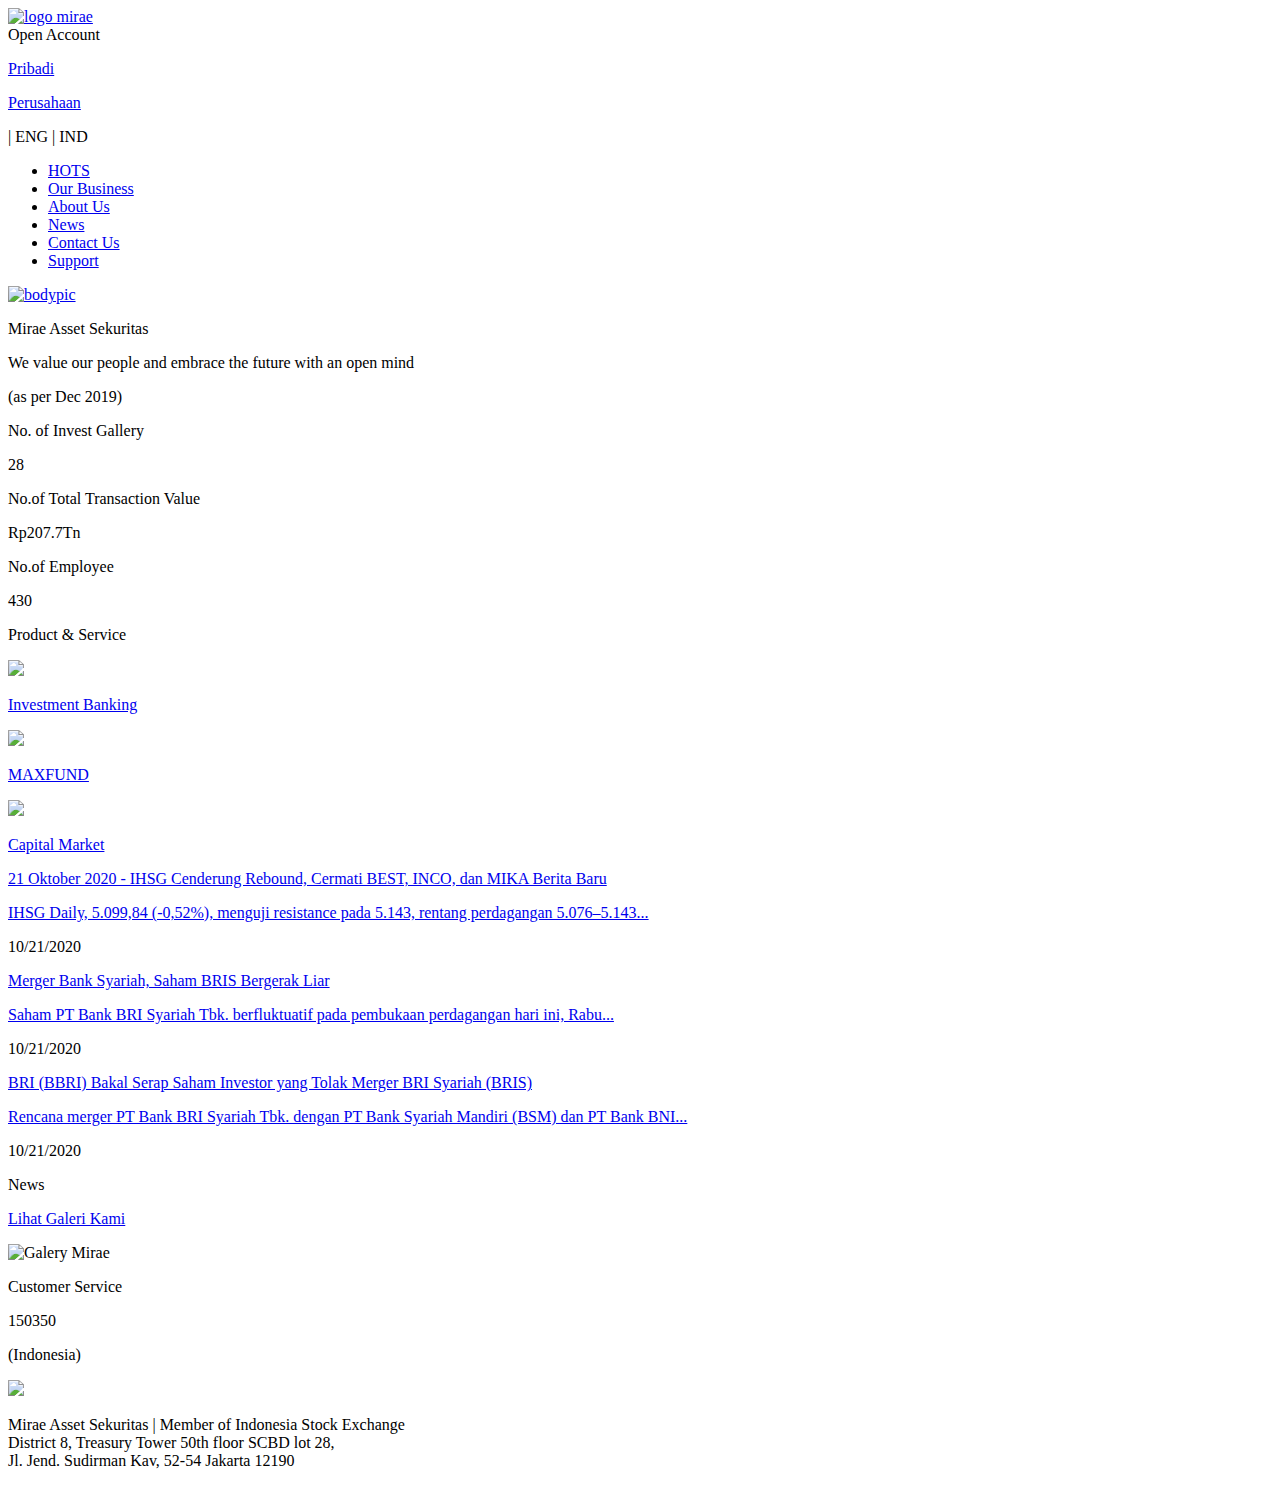
==== index.html @ 7bf0a92a "Rename Main.html to index.html" ====
<!DOCTYPE html>
<html lang="en">
<head>
    <meta charset="UTF-8">
    <meta name="viewport" content="width=device-width, initial-scale=1.0">
    <link rel="stylesheet" href="central.css">
    <link rel="icon" type="image/png" href="https://static.smartspends.com/static/images/short_providers_logos/mirae_asset_mutual_fund.png">
    <title>Mireae Asset</title>

</head>
<body>
    

    <div class="header">
        <a href="index.html"><img src="miraeasset logo.png" alt="logo mirae"></a>
        <div class="dropdown">
            <span>Open Account </span>
            <div class="dropdown-content">
            <p><a href="openpribadi.html" class="editfont1">Pribadi</a></p>
            <p><a href="openprusahaan.html" class="editfont1">Perusahaan</a></p>
            </div>  
        </div>
        <p class="posisisub">| ENG | IND</p>
        <ul>
            <li><a href="https://hots.miraeasset.co.id/" target="_blank" class="navbar2">HOTS</a></li>
            <li><a href="https://sekuritas.miraeasset.co.id/What-We-Do" target="_blank" class="navbar1">Our Business</a></li>
            <li><a href="biodata.html" class="navbar1">About Us</a></li>
            <li><a href="https://miraeasset.co.id/id/News" target="_blank" class="navbar1">News</a></li>
            <li><a href="contact_us.html" class="navbar1">Contact Us</a></li>
            <li><a href="https://miraeasset.co.id/id/support" target="_blank" class="navbar1">Support</a></li>
        </ul>
    </div>

    <a href="https://event.miraeasset.co.id/web/event" target="_blank"><img src="bodypic.png" alt="bodypic" class="picbody"></a>

    <p class="ukuran1">Mirae Asset Sekuritas</p>
    <p class="ukuran2">We value our people and embrace the future with an open mind</p>
    <p class="ukuran3">(as per Dec 2019)</p>

    <div class="row">
        <div class="column">
          <p class="atas">No. of Invest Gallery</p>
          <p class="bawah">28</p>
        </div>
        
        <div class="column">
          <p class="atas">No.of Total Transaction Value</p>
          <p class="bawah">Rp207.7Tn</p>
        </div>
        
        <div class="column">
          <p class="atas">No.of Employee</p>
          <p class="bawah">430</p>
        </div>
    </div>

    <div>
        <div>
        <p class="posisi1">Product & Service</p>
        </div>
    </div>
    
    <div class="jarak warna">
        <div class="column">
          <p><a href="https://sekuritas.miraeasset.co.id/en/Investment-Banking" target="_blank"><img src="https://miraeasset.co.id/template/s150319001001/images/mirae-product-icon15.png" class="icon"></a></p>
          <p class="bawah4"><a href="https://sekuritas.miraeasset.co.id/en/Investment-Banking" target="_blank" class="none">Investment Banking</a></p>
        </div>
        
        <div class="column">
          <p><a href="https://sekuritas.miraeasset.co.id/en/MAXFUND" target="_blank"><img src="https://miraeasset.co.id/template/s150319001001/images/mirae-product-icon02.png" class="icon"></a></p>
          <p class="bawah2"><a href="https://sekuritas.miraeasset.co.id/en/MAXFUND" target="_blank" class="none">MAXFUND</a></p>
        </div>
        
        <div class="column">
          <p><a href="https://sekuritas.miraeasset.co.id/en/Capital-Market" target="_blank"><img src="https://miraeasset.co.id/template/s150319001001/images/mirae-product-icon01.png" class="icon"></a></p>
          <p class="bawah3"><a href="https://sekuritas.miraeasset.co.id/en/Capital-Market" target="_blank" class="none">Capital Market</a></p>
        </div>
    </div>

    <div class="news">
      <div class="columnnews">
        <p class="atasnews1"><a href="https://miraeasset.co.id/id/News/30284" class="font">21 Oktober 2020 - IHSG Cenderung Rebound, Cermati BEST, INCO, dan MIKA Berita Baru</a></p>
        <p class="bawahnews1"><a href="https://miraeasset.co.id/id/News/30284" class="font1">IHSG Daily, 5.099,84 (-0,52%), menguji resistance pada 5.143, rentang perdagangan 5.076–5.143...</a></p>
        <p class="tanggalnews1">10/21/2020</p>
      </div>
      
      <div class="columnnews">
        <p class="atasnews2"><a href="https://miraeasset.co.id/id/News/30283" class="font">Merger Bank Syariah, Saham BRIS Bergerak Liar</a></p>
        <p class="bawahnews2"><a href="https://miraeasset.co.id/id/News/30283" class="font1">Saham PT Bank BRI Syariah Tbk. berfluktuatif pada pembukaan perdagangan hari ini, Rabu...</a></p>
        <p class="tanggalnews">10/21/2020</p>
      </div>
      
      <div class="columnnews">
        <p class="atasnews"><a href="https://miraeasset.co.id/id/News/30282" class="font">BRI (BBRI) Bakal Serap Saham Investor yang Tolak Merger BRI Syariah (BRIS)</a></p>
        <p class="bawahnews"><a href="https://miraeasset.co.id/id/News/30282" class="font1">Rencana merger PT Bank BRI Syariah Tbk. dengan PT Bank Syariah Mandiri (BSM) dan PT Bank BNI...</a></p>
        <p class="tanggalnews">10/21/2020</p>
      </div>
  

      <div>
        <p class="textnews">News</p>
      </div>
      
      <div>
        <p><a href="https://miraeasset.co.id/location-jakarta" target="_blank" class="tombolgaleri">  Lihat Galeri Kami  </a></p>
      </div>

      <img src="lihatgalery.png" alt="Galery Mirae" class="galeri">

      <div>
        <p class="cs">Customer Service</p>
        <p class="nomor">150350</p>
        <p class="lokasi">(Indonesia)</p>
      </div>

      <div>
        <img src="miraeasset logo.png" class="logofooter">
        <p class="alamat">Mirae Asset Sekuritas | Member of Indonesia Stock Exchange<br>
          District 8, Treasury Tower 50th floor SCBD lot 28,<br>
          Jl. Jend. Sudirman Kav, 52-54 Jakarta 12190</p>
      </div>
  </div>
</body>
</html>
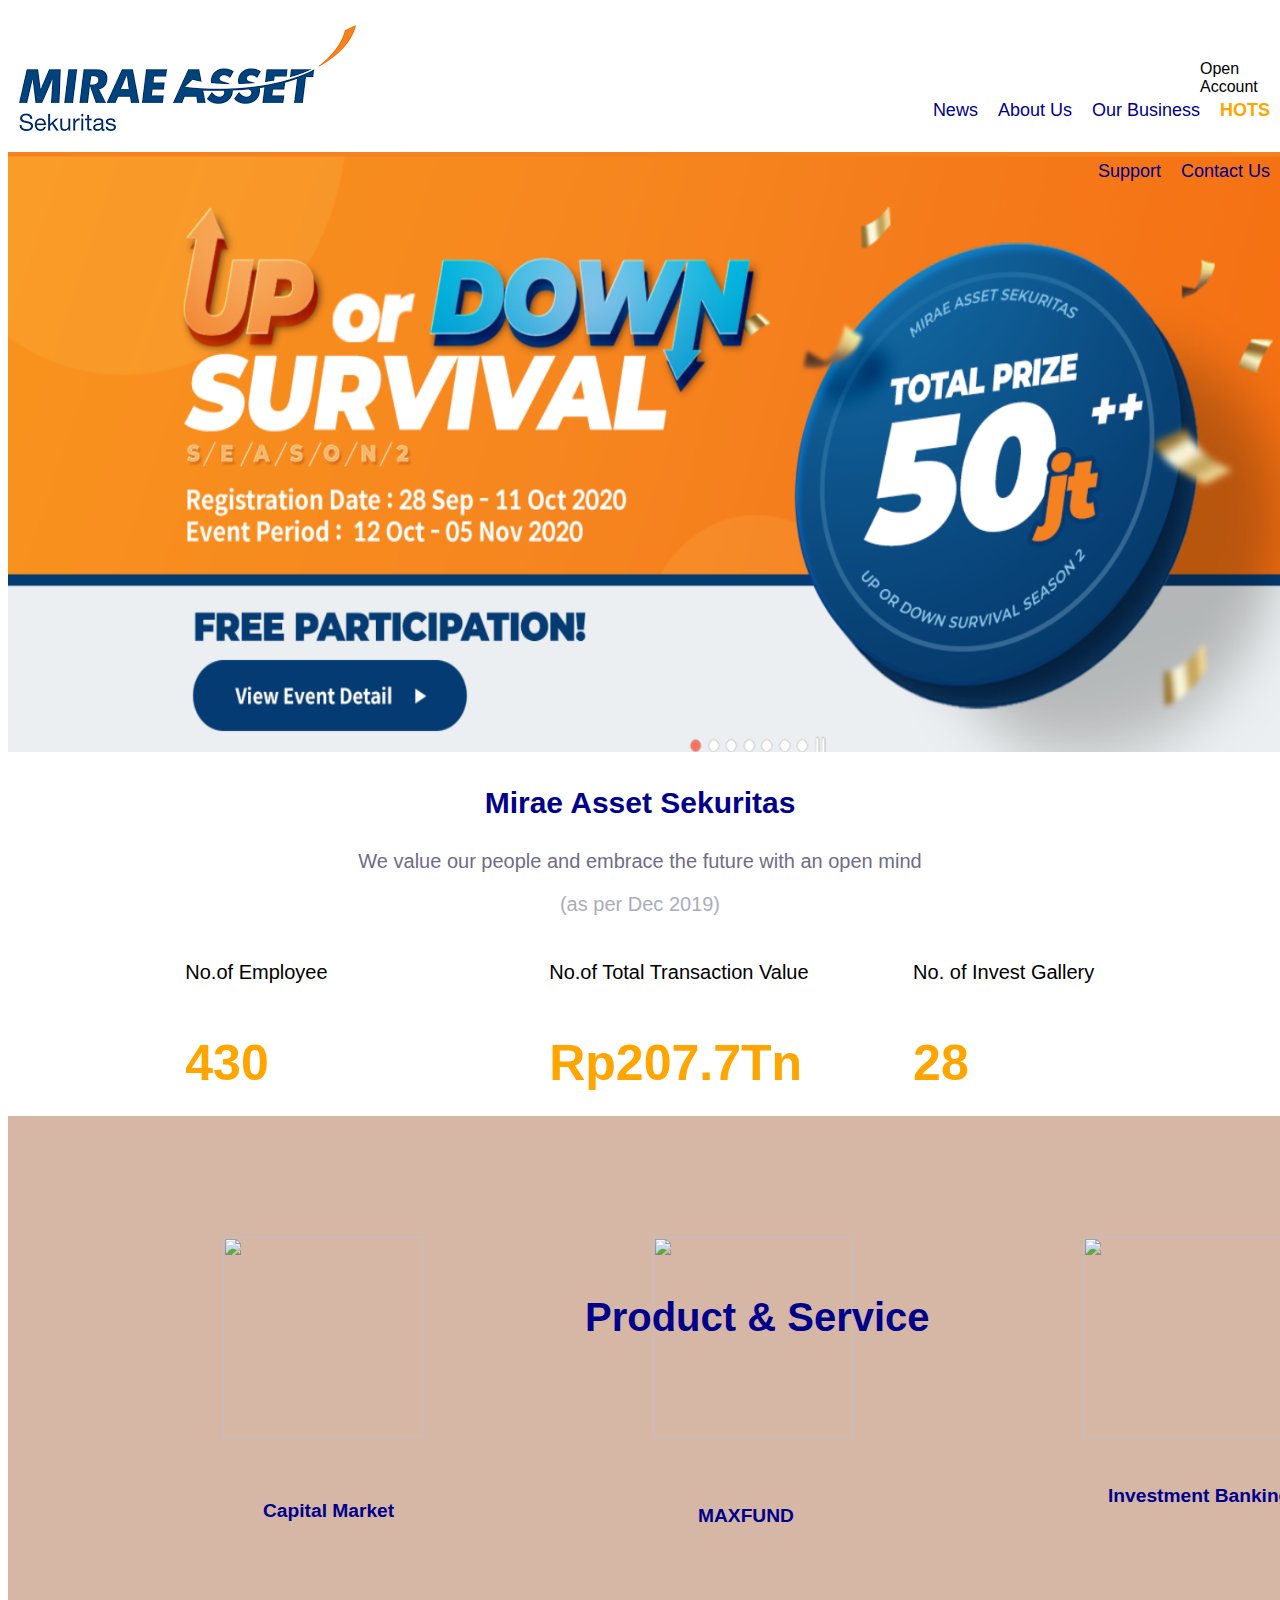
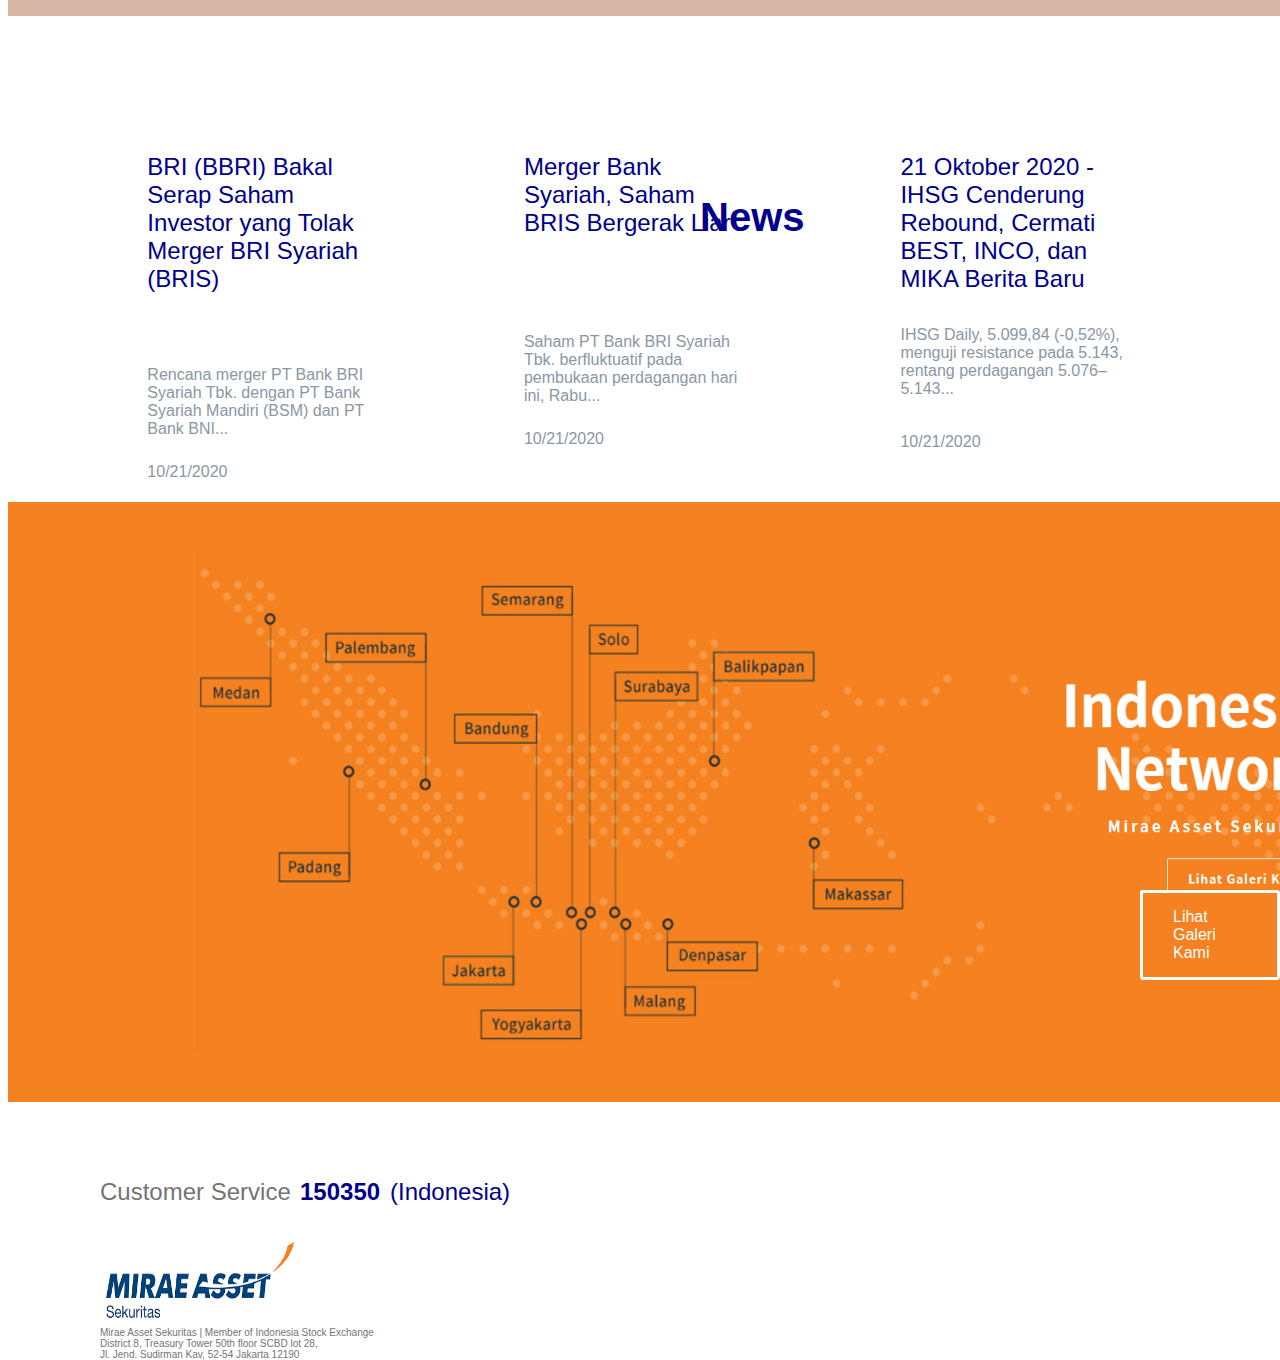
==== commit d0ab01a5: "Add Tugas MID" ====
--- a/index.html
+++ b/index.html
@@ -121,4 +121,4 @@
       </div>
   </div>
 </body>
-</html>
+</html>--- a/central.css
+++ b/central.css
@@ -0,0 +1,531 @@
+.dropdown {
+    position: absolute;
+    top: 60px;
+    left: 1200px;
+    display: inline-block;
+    font-family: Arial, Helvetica, sans-serif;
+}
+.dropdown-content {
+    display: none;
+    position: absolute;
+    background-color: #f9f9f9;
+    min-width: 100px;
+    box-shadow: 0px 8px 16px 0px rgba(0,0,0,0.2);
+    padding: 12px 16px;
+    z-index: 1;
+} 
+.dropdown:hover .dropdown-content {
+    display: block;
+}
+.editfont1{
+    text-decoration: none;
+    color: black;
+}
+.posisisub{
+    position: absolute;
+    top: 43px;
+    left: 1326px;
+}
+ul{
+    position: absolute;
+    top: 90px;
+    left: 867px;
+    list-style-type: none;
+    margin: 0;
+    padding: 0;
+    overflow: hidden;
+}
+li{
+    float: right;
+}
+li a{
+    display: block;
+    padding: 10px;
+    padding-bottom: 30px;
+}
+.navbar1{
+    text-decoration: none;
+    font-family: Arial, Helvetica, sans-serif;
+    font-size: large;
+    color: darkblue;
+}
+.navbar1:hover{
+    color: orange;
+}
+.navbar2{
+    text-decoration: none;
+    font-family: Arial, Helvetica, sans-serif;
+    font-size: large;
+    color: orange;
+    font-weight: bold;
+}
+.navbar2:hover{
+    color: darkblue;
+}
+.picbody{
+    width: 1500px;
+    height: 600px;
+}
+.ukuran1{
+    text-align: center;
+    font-family: Arial, Helvetica, sans-serif;
+    color: darkblue;
+    font-size: 30px;
+    font-weight: bold;
+}
+.ukuran2{
+    text-align: center;
+    font-family: Arial, Helvetica, sans-serif;
+    color: rgb(109, 109, 136);
+    font-size: 20px;
+}
+.ukuran3{
+    text-align: center;
+    font-family: Arial, Helvetica, sans-serif;
+    color: rgb(172, 172, 187);
+    font-size: 20px;
+}
+.posisi1{
+    position: absolute;
+    bottom: -480px;
+    left: 585px;
+    font-family: Arial, Helvetica, sans-serif;
+    font-size: 40px;
+    font-weight: bold;
+    color: darkblue;
+}
+.column {
+    float: right;
+    width: 28%;
+    padding: 5px;
+}
+.atas{
+    font-family: Arial, Helvetica, sans-serif;
+    font-size: 20px;
+}
+.bawah{
+    font-family: Arial, Helvetica, sans-serif;
+    font-size: 50px;
+    font-weight: bolder;
+    color: orange;
+}
+.ukuran4{
+    font-family: Arial, Helvetica, sans-serif;
+    font-weight: bold;
+}
+.jarak{
+    margin-top: 200px;
+    padding-top: 100px;
+    
+}
+.warna{
+    background-color: rgb(214, 183, 166) ;
+    width: 1500px;
+    height: 400px;
+}
+.icon{
+    width: 200px;
+    height: 200px;
+}
+.bawah2{
+    font-family: Arial, Helvetica, sans-serif;
+    font-size: larger;
+    padding: 45px;
+    font-weight: bold;
+    color: darkblue;
+}
+.bawah3{
+    font-family: Arial, Helvetica, sans-serif;
+    font-size: larger;
+    padding: 40px;
+    font-weight: bold;
+    color: darkblue;
+}.bawah4{
+    font-family: Arial, Helvetica, sans-serif;
+    font-size: larger;
+    padding: 25px;
+    font-weight: bold;
+    color: darkblue;
+}
+.none{
+    text-decoration: none;
+    color: darkblue;
+}
+.none:hover{
+    color: orange;
+}
+.columnnews {
+    float: right;
+    width: 29%;
+    padding: 5px;
+}
+.atasnews{
+    border: 80px;
+    padding-top: 100px;
+    padding-bottom: 57px;
+    margin-right: 140px;
+}
+.atasnews1{
+    border: 80px;
+    padding-top: 100px;
+    padding-bottom: 20px;
+    margin-right: 140px;
+}
+.atasnews2{
+    border: 80px;
+    padding-top: 100px;
+    padding-bottom: 80px;
+    margin-right: 140px;
+}
+.bawahnews{
+    margin-right: 140px;
+}
+.bawahnews1{
+    margin-right: 140px;
+    margin-top: -3px;
+}
+.bawahnews2{
+    margin-right: 140px;
+}
+.tanggalnews{
+    font-family: Arial, Helvetica, sans-serif;
+    font-size: medium;
+    color: rgb(138, 151, 163);
+    margin-top: 25px;
+}
+.tanggalnews1{
+    font-family: Arial, Helvetica, sans-serif;
+    font-size: medium;
+    color: rgb(138, 151, 163);
+    margin-top: 35px;
+}
+.font{
+    text-decoration: none;
+    font-family: Arial, Helvetica, sans-serif;
+    font-size: x-large;
+    color: darkblue;
+}
+.font1{
+    font-family: Arial, Helvetica, sans-serif;
+    font-size: medium;
+    color: rgb(138, 151, 163);
+    text-decoration: none;
+}
+.textnews{
+    position: absolute;
+    bottom: -980px;
+    left: 700px;
+    font-family: Arial, Helvetica, sans-serif;
+    font-size: 40px;
+    font-weight: bold;
+    color: darkblue;
+}
+.galeri{
+    width: 1500px;
+    height: 600px;
+}
+.tombolgaleri{
+    color: white ;
+    text-decoration: none;
+    font-family: Arial, Helvetica, sans-serif;
+    background-color: rgb(245, 129, 32);
+    border-radius: 3px;
+    border-style: solid;
+    padding: 15px 30px 15px 30px;
+    position: absolute;
+    bottom: -1680px;
+    left: 1140px;
+}
+.tombolgaleri:hover{
+    color: rgb(245, 129, 32) ;
+    background-color: white;
+    border-radius: 5px;
+    border-style: solid;
+}
+.cs{
+    color: rgb(117, 116, 116) ;
+    font-family: Arial, Helvetica, sans-serif;
+    font-size: x-large;
+    position: absolute;
+    bottom: -1930px;
+    left: 100px;
+}
+.nomor{
+    color: darkblue ;
+    font-family: Arial, Helvetica, sans-serif;
+    font-size: x-large;
+    font-weight: bold;
+    position: absolute;
+    bottom: -1930px;
+    left: 300px;
+}
+.lokasi{
+    color: darkblue ;
+    font-family: Arial, Helvetica, sans-serif;
+    font-size: x-large;
+    position: absolute;
+    bottom: -1930px;
+    left: 390px;
+}
+.logofooter{
+    width: 200px;
+    height: 100px;
+    position: absolute;
+    bottom: -2030px;
+    left: 100px;
+}
+.alamat{
+    color:  rgb(117, 116, 116) ;
+    font-family: Arial, Helvetica, sans-serif;
+    font-size: 10px;
+    position: absolute;
+    bottom: -2070px;
+    left: 100px;
+}
+.datadiri{
+    width: 200px;
+    height: 300px;
+    position: absolute;
+    bottom: 180px;
+    left: 700px;
+}
+.textbiodata{
+    color: darkblue;
+    font-family: Arial, Helvetica, sans-serif;
+    font-size: 50px;
+    font-weight: bold;
+    position: absolute;
+    left: 710px;
+}
+.textdatadiri{
+    font-family: Arial, Helvetica, sans-serif;
+    font-weight: bold;
+    color: darkblue;
+    text-align: center;
+    position: absolute;
+    left: 660px;
+    bottom: 30px;
+}
+.cs1{
+    color: rgb(117, 116, 116) ;
+    font-family: Arial, Helvetica, sans-serif;
+    font-size: x-large;
+    position: absolute;
+    bottom: -220px;
+    left: 100px;
+}
+.nomor1{
+    color: darkblue ;
+    font-family: Arial, Helvetica, sans-serif;
+    font-size: x-large;
+    font-weight: bold;
+    position: absolute;
+    bottom: -220px;
+    left: 300px;
+}
+.lokasi1{
+    color: darkblue ;
+    font-family: Arial, Helvetica, sans-serif;
+    font-size: x-large;
+    position: absolute;
+    bottom: -220px;
+    left: 390px;
+}
+.logofooter1{
+    width: 200px;
+    height: 100px;
+    position: absolute;
+    bottom: -290px;
+    left: 100px;
+}
+.alamat1{
+    color:  rgb(117, 116, 116) ;
+    font-family: Arial, Helvetica, sans-serif;
+    font-size: 10px;
+    position: absolute;
+    bottom: -380px;
+    left: 100px;
+    margin-bottom: 50px;
+}
+.form{
+    font-family: Arial, Helvetica, sans-serif;
+    position: absolute;
+    left: 635px;
+    bottom: -300px;
+}
+.form3{
+    font-family: Arial, Helvetica, sans-serif;
+    position: absolute;
+    left: 615px;
+    bottom: -400px;
+}
+.textop3op{
+    color: darkblue;
+    font-family: Arial, Helvetica, sans-serif;
+    font-size: 15px;
+    position: absolute;
+    left: 570px;
+    bottom: -480px;
+}
+.cs2{
+    color: rgb(117, 116, 116) ;
+    font-family: Arial, Helvetica, sans-serif;
+    font-size: x-large;
+    position: absolute;
+    bottom: -400px;
+    left: 100px;
+}
+.nomor2{
+    color: darkblue ;
+    font-family: Arial, Helvetica, sans-serif;
+    font-size: x-large;
+    font-weight: bold;
+    position: absolute;
+    bottom: -400px;
+    left: 300px;
+}
+.lokasi2{
+    color: darkblue ;
+    font-family: Arial, Helvetica, sans-serif;
+    font-size: x-large;
+    position: absolute;
+    bottom: -400px;
+    left: 390px;
+}
+.logofooter2{
+    width: 200px;
+    height: 100px;
+    position: absolute;
+    bottom: -490px;
+    left: 100px;
+}
+.alamat2{
+    color:  rgb(117, 116, 116) ;
+    font-family: Arial, Helvetica, sans-serif;
+    font-size: 10px;
+    position: absolute;
+    bottom: -580px;
+    left: 100px;
+    margin-bottom: 50px;
+}
+.textcontactus{
+    color: darkblue;
+    font-family: Arial, Helvetica, sans-serif;
+    font-size: 50px;
+    font-weight: bold;
+    position: absolute;
+    left: 680px;
+}
+.textopenpribadi{
+    font-family: Arial, Helvetica, sans-serif;
+    color: white;
+    font-weight: bolder;
+    font-size: 60px;
+    padding: 100px;
+    background-color: orange;
+}
+.form2{
+    font-family: Arial, Helvetica, sans-serif;
+    position: absolute;
+    left: 615px;
+    bottom: -490px;
+}
+.textop1{
+    color: darkblue;
+    font-family: Arial, Helvetica, sans-serif;
+    font-size: 30px;
+    font-weight: bold;
+    text-align: center;
+}
+.textop2{
+    color: darkblue;
+    font-family: Arial, Helvetica, sans-serif;
+    font-size: 30px;
+    font-weight: lighter;
+    text-align: center;
+}
+.textop3{
+    color: darkblue;
+    font-family: Arial, Helvetica, sans-serif;
+    font-size: 15px;
+    position: absolute;
+    left: 570px;
+    bottom: -550px;
+}
+.cs3{
+    color: rgb(117, 116, 116) ;
+    font-family: Arial, Helvetica, sans-serif;
+    font-size: x-large;
+    position: absolute;
+    bottom: -650px;
+    left: 100px;
+}
+.nomor3{
+    color: darkblue ;
+    font-family: Arial, Helvetica, sans-serif;
+    font-size: x-large;
+    font-weight: bold;
+    position: absolute;
+    bottom: -650px;
+    left: 300px;
+}
+.lokasi3{
+    color: darkblue ;
+    font-family: Arial, Helvetica, sans-serif;
+    font-size: x-large;
+    position: absolute;
+    bottom: -650px;
+    left: 390px;
+}
+.logofooter3{
+    width: 200px;
+    height: 100px;
+    position: absolute;
+    bottom: -750px;
+    left: 100px;
+}
+.alamat3{
+    color:  rgb(117, 116, 116) ;
+    font-family: Arial, Helvetica, sans-serif;
+    font-size: 10px;
+    position: absolute;
+    bottom: -850px;
+    left: 100px;
+    margin-bottom: 50px;
+}
+input[type=password] {
+    width: 70%;
+    padding: 12px 20px;
+    margin: 8px 0;
+    box-sizing: border-box;
+}
+input[type=text] {
+    width: 70%;
+    padding: 12px 20px;
+    margin: 8px 0;
+    box-sizing: border-box;
+}
+input[type=email] {
+    width: 70%;
+    padding: 12px 20px;
+    margin: 8px 0;
+    box-sizing: border-box;
+}
+input[type=submit] {
+    width: 70%;
+    padding: 12px 20px;
+    margin: 8px 0;
+    box-sizing: border-box;
+}
+textarea {
+    width: 70%;
+    padding: 12px 20px;
+    margin: 8px 0;
+    box-sizing: border-box;
+}
+input[type=reset] {
+    width: 70%;
+    padding: 12px 20px;
+    margin: 8px 0;
+    box-sizing: border-box;
+}